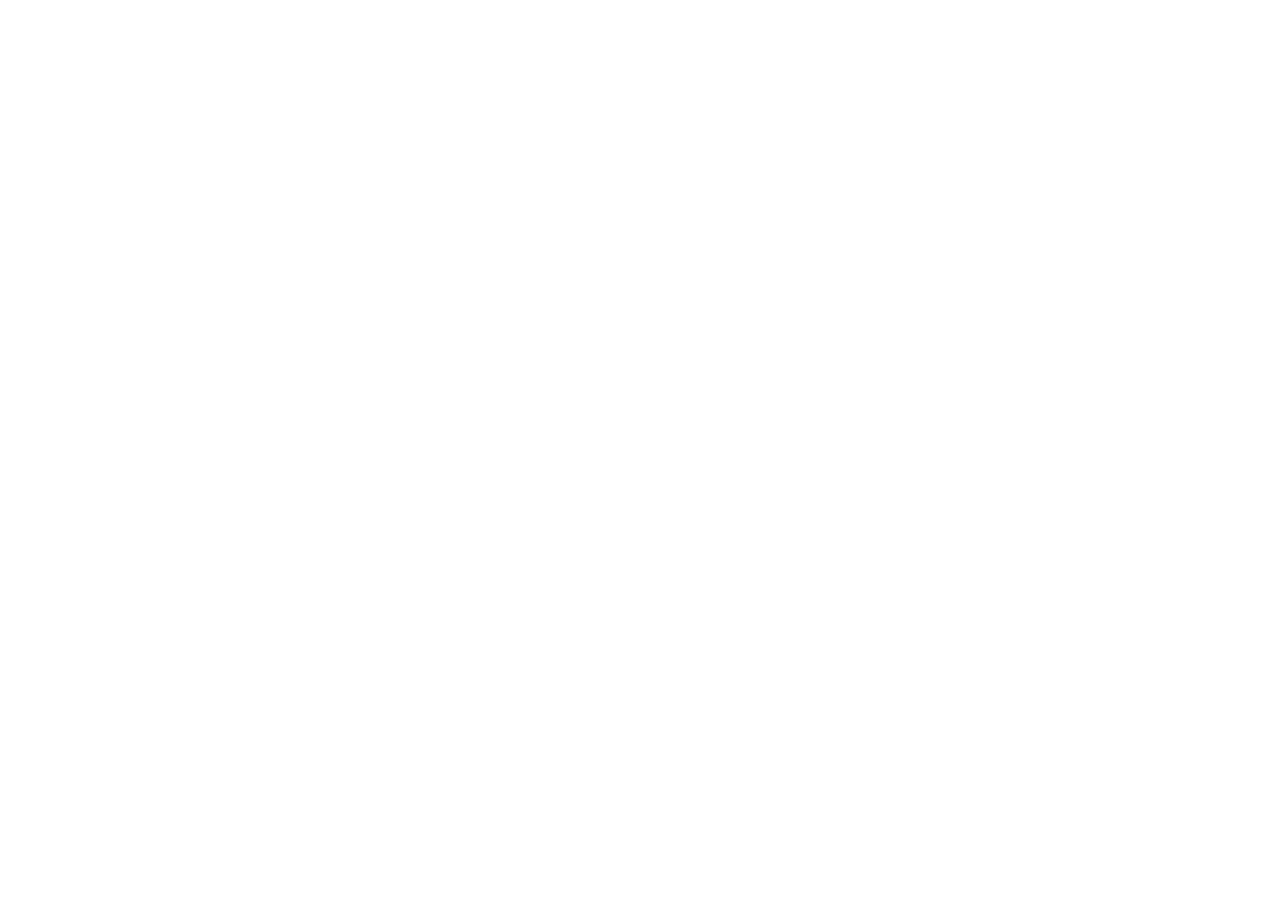
==== calculadora/index.html @ 8a5949b3 "Inicio calculadora" ====
<!DOCTYPE html>
<html lang="en">
<head>
    <meta charset="UTF-8">
    <meta http-equiv="X-UA-Compatible" content="IE=edge">
    <meta name="viewport" content="width=device-width, initial-scale=1.0">
    <title>Document</title>
</head>
<body>
    
</body>
</html>
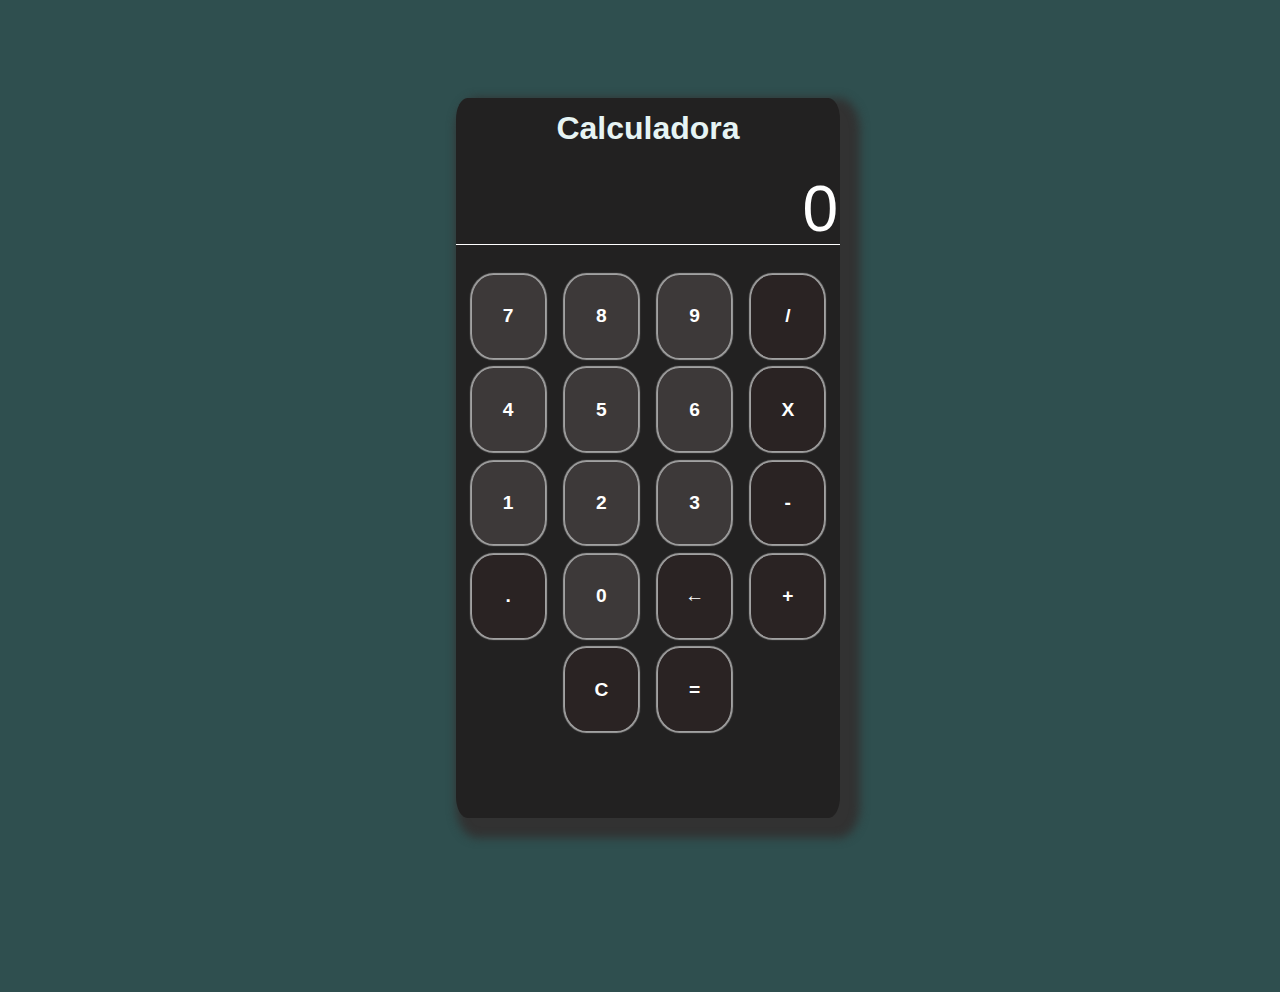
==== commit f4412cb5: "Calculadora finalizada" ====
--- a/calculadora/index.html
+++ b/calculadora/index.html
@@ -4,9 +4,46 @@
     <meta charset="UTF-8">
     <meta http-equiv="X-UA-Compatible" content="IE=edge">
     <meta name="viewport" content="width=device-width, initial-scale=1.0">
+    <link rel="stylesheet" href="style.css">
+    <script src="main.js"></script>
     <title>Document</title>
 </head>
 <body>
-    
+    <div class="container">
+        <div class="menu">
+            <div class="head">
+                Calculadora
+            </div>
+        </div>
+        <input type="text" id="ds" value="0" readonly>
+        <div class="recuadro">
+            <div class="fila">
+                <input type="button" id="7" value="7" class="operador numero" onclick="addNumber(7)">
+                <input type="button" id="8" value="8" class="operador numero" onclick="addNumber(8)">
+                <input type="button" id="9" value="9" class="operador numero" onclick="addNumber(9)">
+                <input type="button" id="/" value="/" class="operador funcion"onclick="dividir()">
+
+                <input type="button" id="4" value="4" class="operador numero" onclick="addNumber(4)">
+                <input type="button" id="5" value="5" class="operador numero" onclick="addNumber(5)">
+                <input type="button" id="6" value="6" class="operador numero" onclick="addNumber(6)">
+                <input type="button" id="X" value="X" class="operador funcion"onclick="multiplicar()">
+                
+                <input type="button" id="1" value="1" class="operador numero" onclick="addNumber(1)">
+                <input type="button" id="2" value="2" class="operador numero" onclick="addNumber(2)">
+                <input type="button" id="3" value="3" class="operador numero" onclick="addNumber(3)">
+                <input type="button" id="-" value="-" class="operador funcion" onclick="restar()">
+                
+                <input type="button" id="." value="." class="operador funcion" onclick="addPunto()">
+                <input type="button" id="0" value="0" class="operador numero" onclick="addNumber(0)">
+                <input type="button" id="<" value="←" class="operador funcion" onclick="atras()">
+                <input type="button" id="+" value="+" class="operador funcion" onclick="sumar()">
+                
+                <div></div>
+                <input type="button" id="C" value="C" class="operador funcion" onclick="clearDisplay()">
+                <input type="button" id="=" value="=" class="operador funcion" onclick="resultado()">
+                <div></div>
+            </div>
+        </div>
+    </div>
 </body>
 </html>--- a/calculadora/style.css
+++ b/calculadora/style.css
@@ -0,0 +1,81 @@
+* {
+    font-family: 'Roboto', sans-serif;
+    box-sizing: border-box;
+}
+
+body {
+    background-color: darkslategrey;
+    width: 100%;
+    height: 100vh;
+    display: flex;
+    align-items: center;
+    justify-content: center;
+}
+
+.container {
+    background-color: rgb(34, 33, 33);
+    width: 30%;
+    height: 80%;
+    margin: 0 auto;
+    border-radius: 3%;
+    box-shadow: 10px 10px 10px 10px rgb(50, 50, 50);
+}
+
+.menu {
+    margin-top: 3%;
+    color: rgb(230, 244, 244);
+    font-size: 200%;
+    text-align: center;
+    font-weight: bold;
+}
+
+#ds{
+    margin-top: 7%;
+    width: 100%;
+    height: 10%;
+    text-align: end;
+    color: white;
+    background-color: rgb(34, 33, 33);
+    border: solid 0 rgb(43, 2, 2);
+    border-bottom: solid 1px rgb(255, 255, 255);
+    font-size: 400%;
+    font-weight: lighter;
+}
+
+.recuadro {
+    margin-top: 7%;
+    width: 100%;
+    height: 100%;
+    box-sizing: border-box;
+}
+
+.fila {
+    display: grid;
+    height: 100%;
+    grid-template-columns: 20% 20% 20% 20%;
+    grid-template-rows: 12% 12% 12% 12% 12%;
+    justify-content: space-evenly;
+    padding: 1px;
+    gap: 1%;
+}
+
+.operador {
+    margin: 1%;
+    color: black;
+    border-radius: 30%;
+    border: solid 1px rgb(162, 162, 162);
+    background-color: rgb(61, 57, 57);
+    color: white;
+    font-size: 120%;
+    font-weight: 900;
+    box-shadow: 0px 0px 1px 1px rgb(159, 159, 159);
+}
+
+.operador:hover{
+    background-color: rgb(110, 104, 104);
+}
+
+.funcion {
+    background-color: rgb(42, 35, 35);
+}
+
